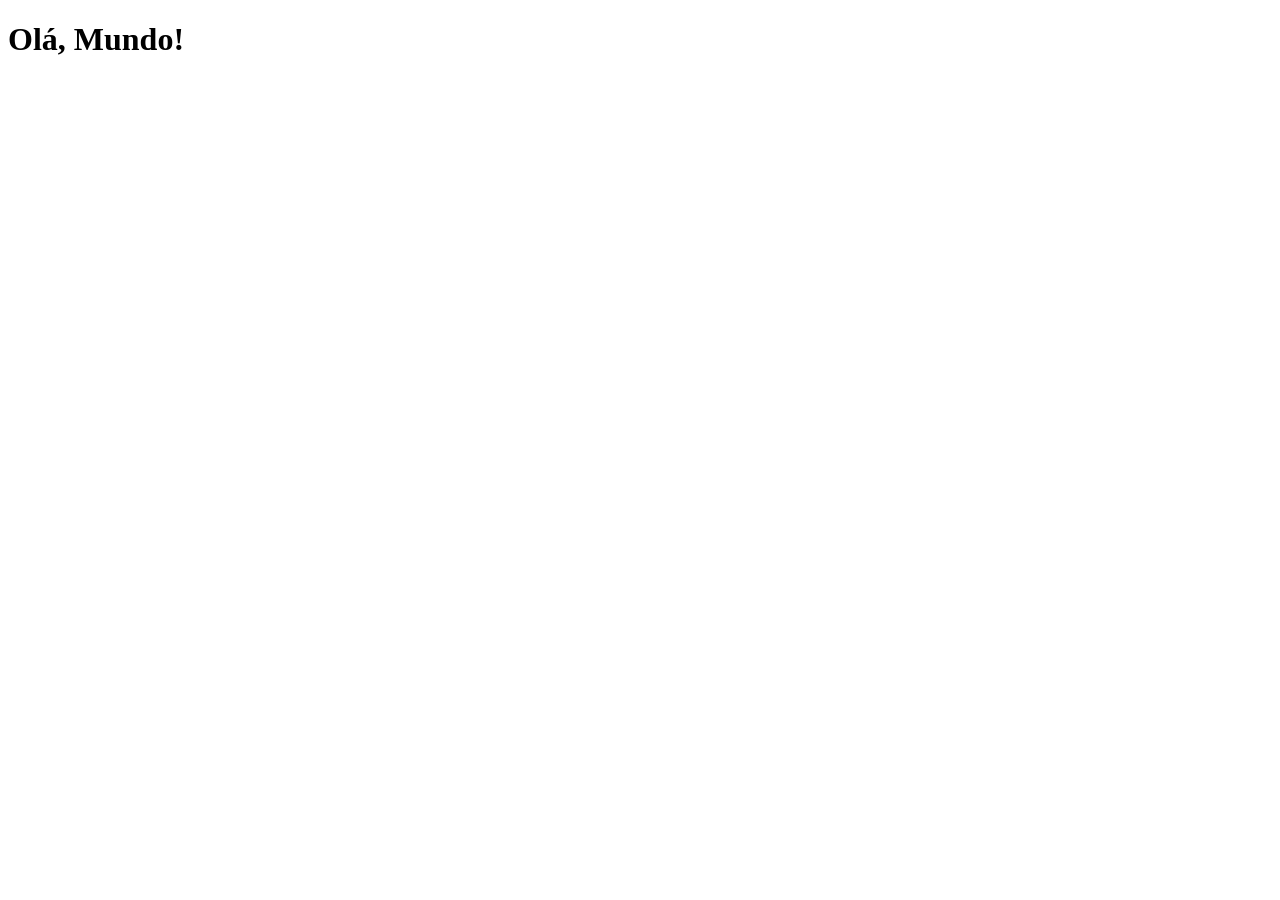
==== index.html @ 755b6ee8 "criei a página principal" ====
<!DOCTYPE html>
<html lang="pt-br">
<head>
    <meta charset="UTF-8">
    <meta name="viewport" content="width=device-width, initial-scale=1.0">
    <title>Projeto Redes Sociais</title>
    <link rel="shortcut icon" href="favicon.ico" type="image/x-icon">
</head>
<body>
    <h1>Olá, Mundo!</h1>
</body>
</html>
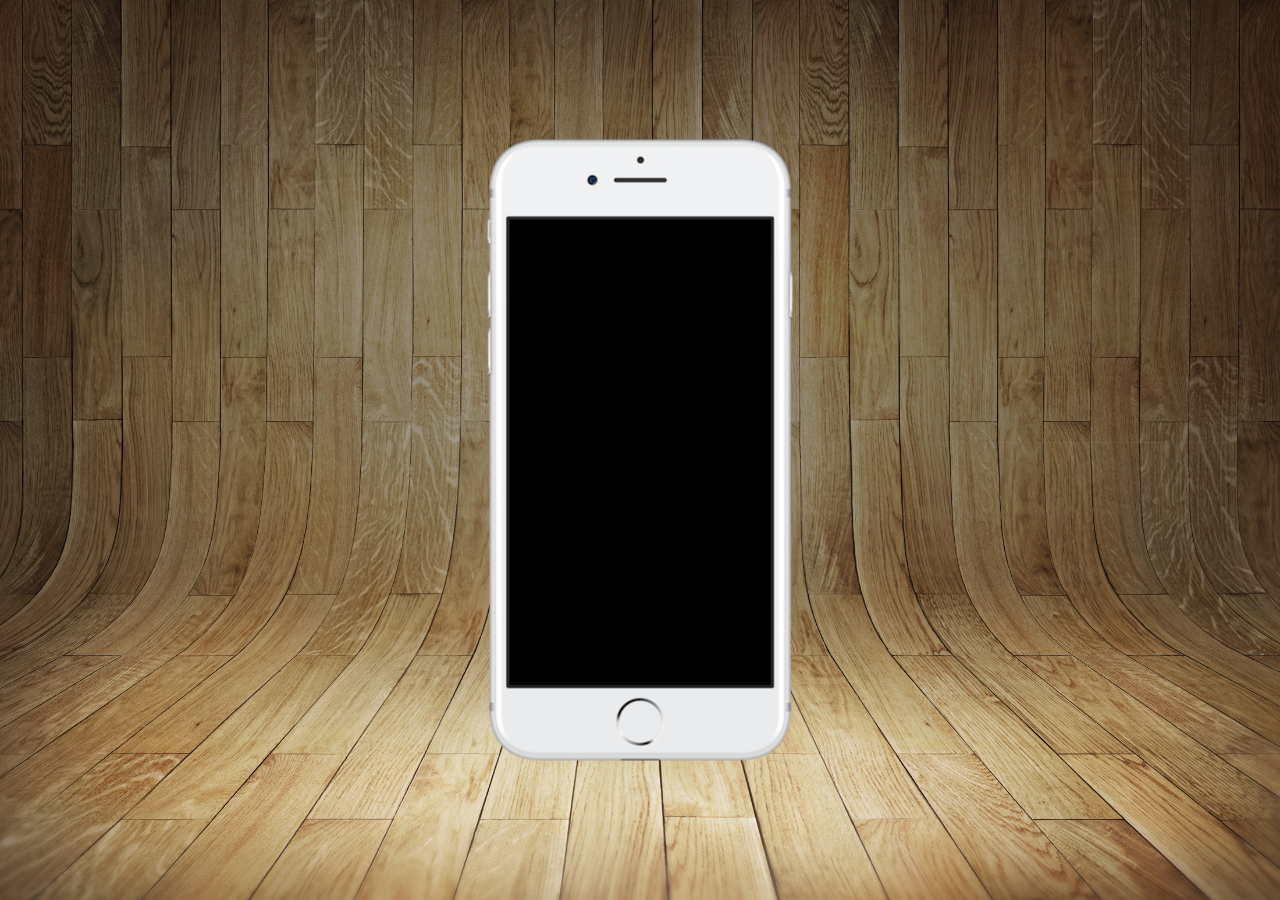
==== commit 7a6c2aa0: "criei a página inicial do projeto" ====
--- a/index.html
+++ b/index.html
@@ -5,8 +5,16 @@
     <meta name="viewport" content="width=device-width, initial-scale=1.0">
     <title>Projeto Redes Sociais</title>
     <link rel="shortcut icon" href="favicon.ico" type="image/x-icon">
+    <link rel="stylesheet" href="estilos/style.css">
 </head>
 <body>
-    <h1>Olá, Mundo!</h1>
+    <main>
+        <section id="telefone">
+
+        </section>
+        <section id="redes-sociais">
+            
+        </section>
+    </main>
 </body>
 </html>
--- a/estilos/style.css
+++ b/estilos/style.css
@@ -0,0 +1,35 @@
+@charset "UTF-8";
+
+*{
+    padding: 0px;
+    margin: 0px;
+    font-family: Arial, Helvetica, sans-serif;
+}
+
+html, body{
+    background-color: black;
+    width: 100vw;
+    height: 100vh;
+}
+
+body{
+    background: url(../imagens/fundo-madeira.jpg) no-repeat top center;
+    background-size: cover;
+    background-attachment: fixed;
+}
+
+main{
+    height: 100vh;
+    position: relative;
+}
+
+section#telefone{
+    width: 311px;
+    height: 627px;
+
+    position: absolute;
+    top: 50%;
+    left: 50%;
+    transform: translate(-50%, -50%);
+    background: url(../imagens/frame-iphone.png) no-repeat;
+}
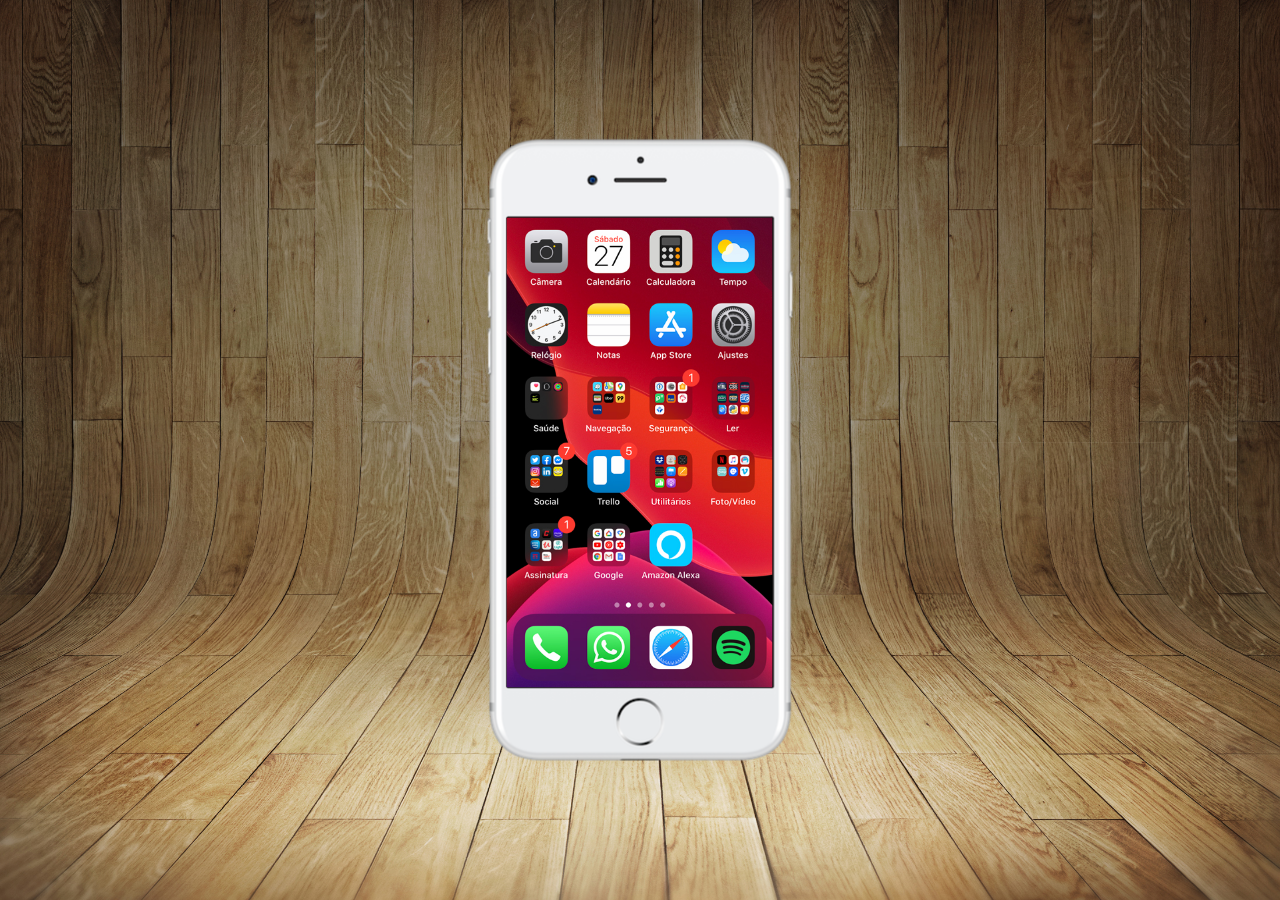
==== commit 04c194b1: "criei a tela home" ====
--- a/index.html
+++ b/index.html
@@ -10,10 +10,10 @@
 <body>
     <main>
         <section id="telefone">
-
+            <iframe src="home.html" frameborder="0" name="tela" id="tela"></iframe>
         </section>
         <section id="redes-sociais">
-            
+            <iframe src="" frameborder="0"></iframe>
         </section>
     </main>
 </body>
--- a/estilos/style.css
+++ b/estilos/style.css
@@ -32,4 +32,12 @@
     left: 50%;
     transform: translate(-50%, -50%);
     background: url(../imagens/frame-iphone.png) no-repeat;
+}
+
+iframe#tela{
+    position: relative;
+    top: 81px;
+    left: 22px;
+    width: 266px;
+    height: 470px;
 }
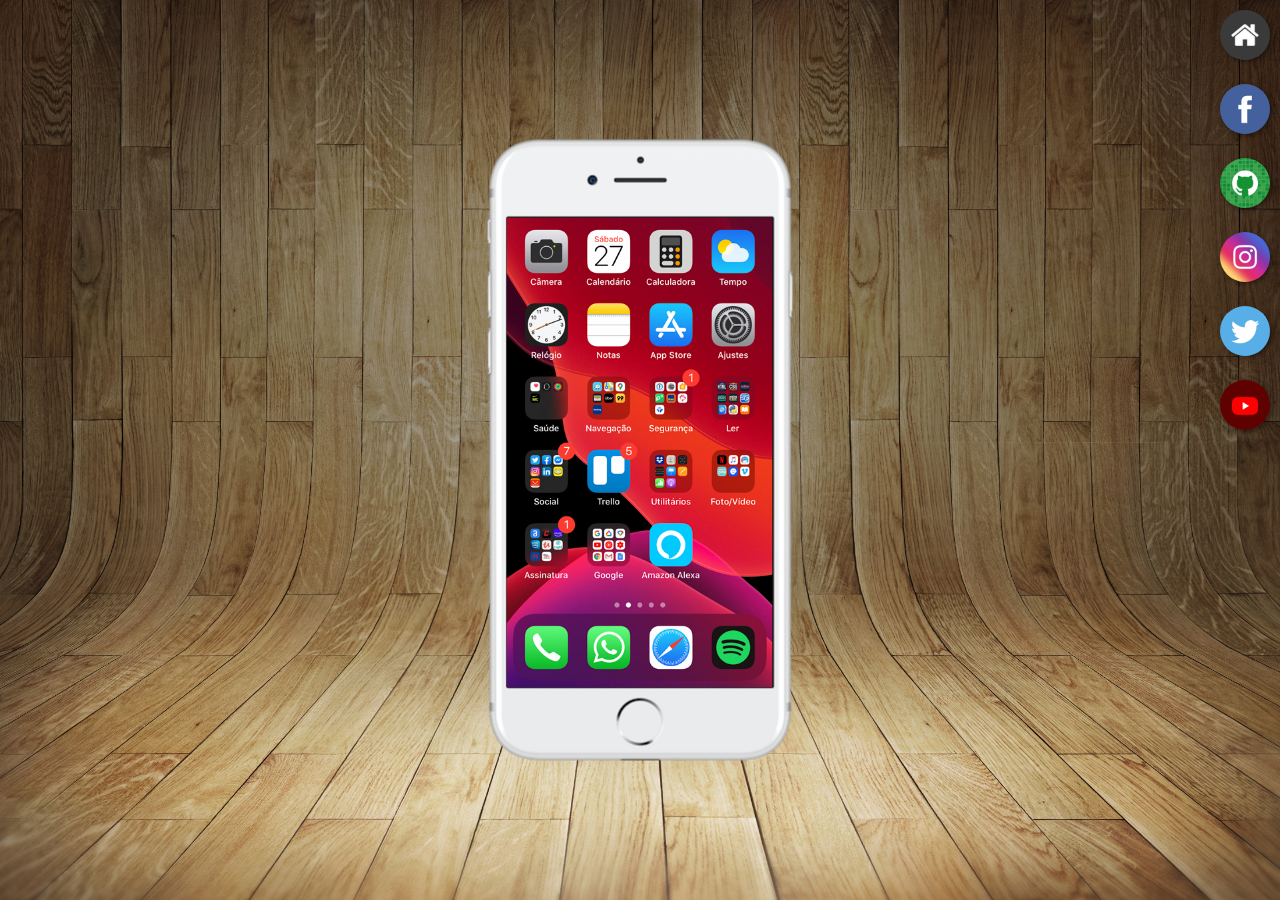
==== commit 8c2f70c8: "criei botões laterais" ====
--- a/index.html
+++ b/index.html
@@ -10,10 +10,17 @@
 <body>
     <main>
         <section id="telefone">
-            <iframe src="home.html" frameborder="0" name="tela" id="tela"></iframe>
+            <iframe src="home.html" frameborder="0" name="tela" id="tela">
+                O seu navegador não é compatível com isso.
+            </iframe>
         </section>
         <section id="redes-sociais">
-            <iframe src="" frameborder="0"></iframe>
+            <a href="" target="tela"><img src="imagens/logo-home.jpg" alt="Tela"></a><br>
+            <a href="" target="tela"><img src="imagens/logo-facebook.jpg" alt="Facebook"></a><br>
+            <a href="" target="tela"><img src="imagens/logo-github.jpg" alt="GitHub"></a><br>
+            <a href="" target="tela"><img src="imagens/logo-instagram.jpg" alt="Instagran"></a><br>
+            <a href="" target="tela"><img src="imagens/logo-twitter.jpg" alt="Twitter"></a><br>
+            <a href="" target="tela"><img src="imagens/logo-youtube.jpg" alt="YouTube"></a>
         </section>
     </main>
 </body>
--- a/estilos/style.css
+++ b/estilos/style.css
@@ -40,4 +40,23 @@
     left: 22px;
     width: 266px;
     height: 470px;
+}
+
+section#redes-sociais{
+    text-align: right;
+}
+
+section#redes-sociais img{
+    width: 50px; 
+    border-radius: 50%;
+    margin:10px;
+    box-shadow: 2px 2px 5px rgba(0, 0, 0, 0.420);
+    box-sizing: border-box;
+}
+
+section#redes-sociais img:hover{
+    border: 2px solid rgba(255, 255, 255, 0.5);
+    transform: translate(-3px, -3px);
+    box-shadow: 4px 4px 10px rgba(0, 0, 0, 0.673);
+    transition: .2s, border .4s;
 }
